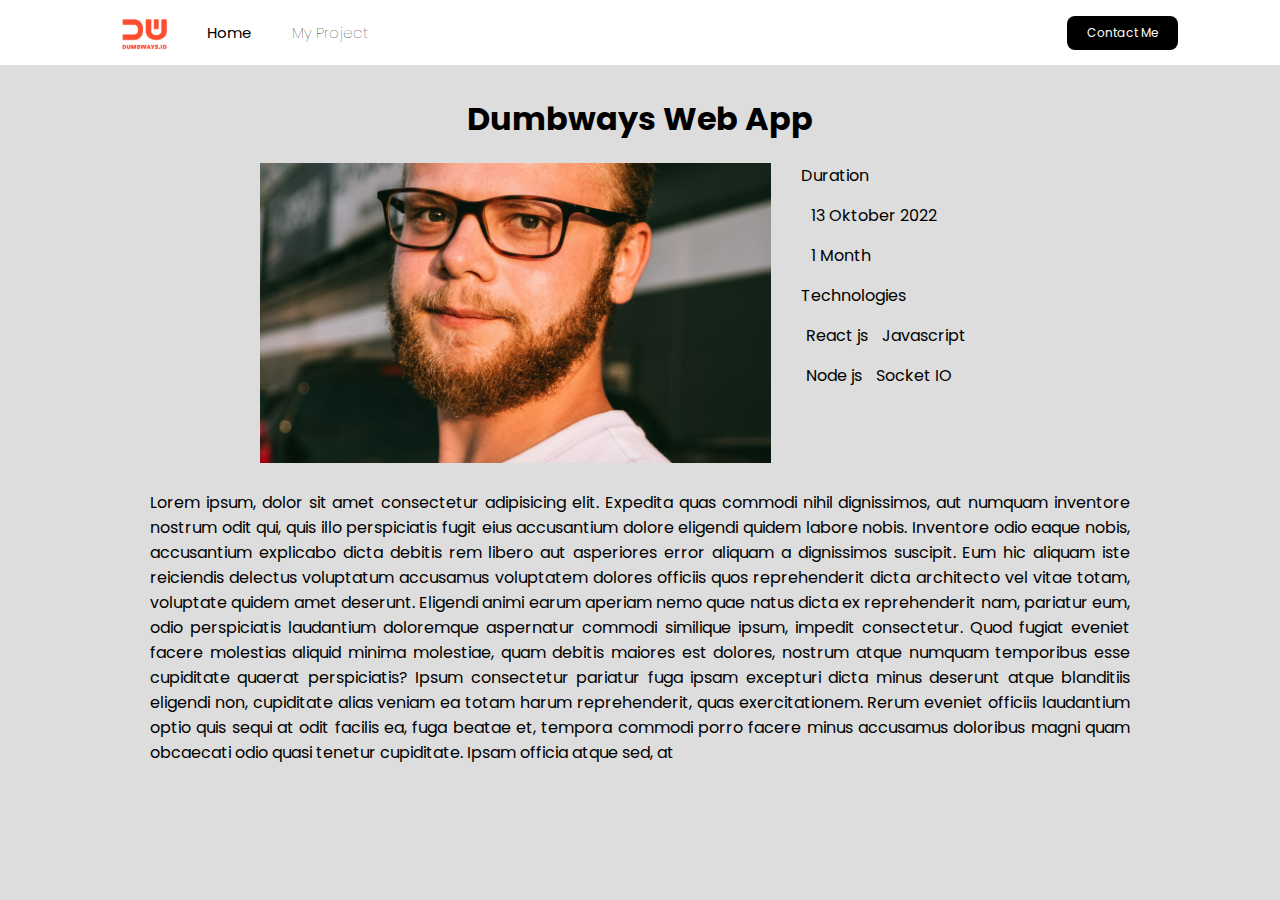
==== blog-detail.html @ d135a319 "tugas ke 5" ====
<!DOCTYPE html>
<html lang="en">
  <head>
    <meta charset="UTF-8" />
    <meta http-equiv="X-UA-Compatible" content="IE=edge" />
    <meta name="viewport" content="width=device-width, initial-scale=1.0" />
    <link
      href="https://fonts.googleapis.com/css2?family=Poppins:wght@200;300;500&display=swap"
      rel="stylesheet"
    />
    <link
      rel="stylesheet"
      href="https://cdnjs.cloudflare.com/ajax/libs/font-awesome/6.2.0/css/all.min.css"
      integrity="sha512-xh6O/CkQoPOWDdYTDqeRdPCVd1SpvCA9XXcUnZS2FmJNp1coAFzvtCN9BmamE+4aHK8yyUHUSCcJHgXloTyT2A=="
      crossorigin="anonymous"
      referrerpolicy="no-referrer"
    />
    <link rel="stylesheet" href="./assets/blog-detail.css" />
    <title>Blog Details</title>
  </head>
  <body>
    <header>
      <nav>
        <ul>
          <li>
            <a href="#"><img src="./assets/img/brandred.png" /></a>
          </li>
          <li>
            <a href="/"><b>Home</b></a>
          </li>
          <li><a href="blog.html">My Project</a></li>
        </ul>
        <a href="form.html" class="btn">Contact Me</a>
      </nav>
    </header>
    <div class="container">
      <h1>Dumbways Web App</h1>
      <div class="blog-container">
        <div class="image-detail">
          <img src="./assets/img/vicky-unsplash.jpg" alt="images" />
        </div>
        <div class="detail-blog">
          <span>Duration</span>
          <div>
            <i class="fa-solid fa-calendar-days"></i>
            <span style="margin-left: 10px">13 Oktober 2022</span>
          </div>
          <div>
            <i class="fa-regular fa-clock"></i>
            <span style="margin-left: 10px">1 Month</span>
          </div>
          <span>Technologies</span>
          <div>
            <i class="fa-brands fa-react"></i>
            <span style="margin: 5px">React js</span>
            <i class="fa-brands fa-square-js"></i>
            <span style="margin: 5px">Javascript</span>
          </div>
          <div>
            <i class="fa-brands fa-node-js"></i>
            <span style="margin: 5px">Node js</span>
            <i class="fa-solid fa-circle-info"></i>
            <span style="margin: 5px">Socket IO</span>
          </div>
        </div>
      </div>
      <div class="section">
        <p>
          Lorem ipsum, dolor sit amet consectetur adipisicing elit. Expedita
          quas commodi nihil dignissimos, aut numquam inventore nostrum odit
          qui, quis illo perspiciatis fugit eius accusantium dolore eligendi
          quidem labore nobis. Inventore odio eaque nobis, accusantium explicabo
          dicta debitis rem libero aut asperiores error aliquam a dignissimos
          suscipit. Eum hic aliquam iste reiciendis delectus voluptatum
          accusamus voluptatem dolores officiis quos reprehenderit dicta
          architecto vel vitae totam, voluptate quidem amet deserunt. Eligendi
          animi earum aperiam nemo quae natus dicta ex reprehenderit nam,
          pariatur eum, odio perspiciatis laudantium doloremque aspernatur
          commodi similique ipsum, impedit consectetur. Quod fugiat eveniet
          facere molestias aliquid minima molestiae, quam debitis maiores est
          dolores, nostrum atque numquam temporibus esse cupiditate quaerat
          perspiciatis? Ipsum consectetur pariatur fuga ipsam excepturi dicta
          minus deserunt atque blanditiis eligendi non, cupiditate alias veniam
          ea totam harum reprehenderit, quas exercitationem. Rerum eveniet
          officiis laudantium optio quis sequi at odit facilis ea, fuga beatae
          et, tempora commodi porro facere minus accusamus doloribus magni quam
          obcaecati odio quasi tenetur cupiditate. Ipsam officia atque sed, at
        </p>
      </div>
    </div>
  </body>
</html>
---- assets/blog-detail.css ----
* {
  margin: 0;
  padding: 0;
  box-sizing: border-box;
}

body {
  font-family: "Poppins", sans-serif;
  background: #ddd;
}

nav {
  display: flex;
  background-color: white;
  align-items: center;
  justify-content: space-between;
  padding: 1vh 8vw;
}

a {
  text-decoration: none;
  color: black;
}

nav ul {
  display: flex;
  list-style-type: none;
  align-items: center;
}

nav ul li {
  list-style-type: none;
  margin: 0 20px;
  font-weight: lighter;
  font-size: 15px;
}

nav ul li a {
  align-items: center;
}

nav ul li a:hover {
  font-weight: bold;
}

nav ul li img {
  margin-top: 10px;
  width: 45px;
}

.btn {
  background-color: black;
  color: white;
  padding: 8px 20px;
  font-size: 12px;
  border-radius: 8px;
}
.btn:hover {
  opacity: 0.6;
}

.container {
  margin-top: 30px;
}

.container h1 {
  text-align: center;
}
.blog-container {
  display: flex;
  width: 800px;
  margin: auto;
  padding: 20px;
  gap: 30px;
}

.image-detail {
  flex: 70%;
}

.image-detail img {
  width: 100%;
  height: 300px;
  object-fit: cover;
}

.detail-blog {
  display: flex;
  flex: 30%;
  gap: 15px;
  flex-direction: column;
}

.download-apps {
  display: flex;
  margin: 20px 0;
  gap: 15px;
}

.section {
  margin: 0 150px;
}

.section p {
  text-align: justify;
  margin-bottom: 50px;
}
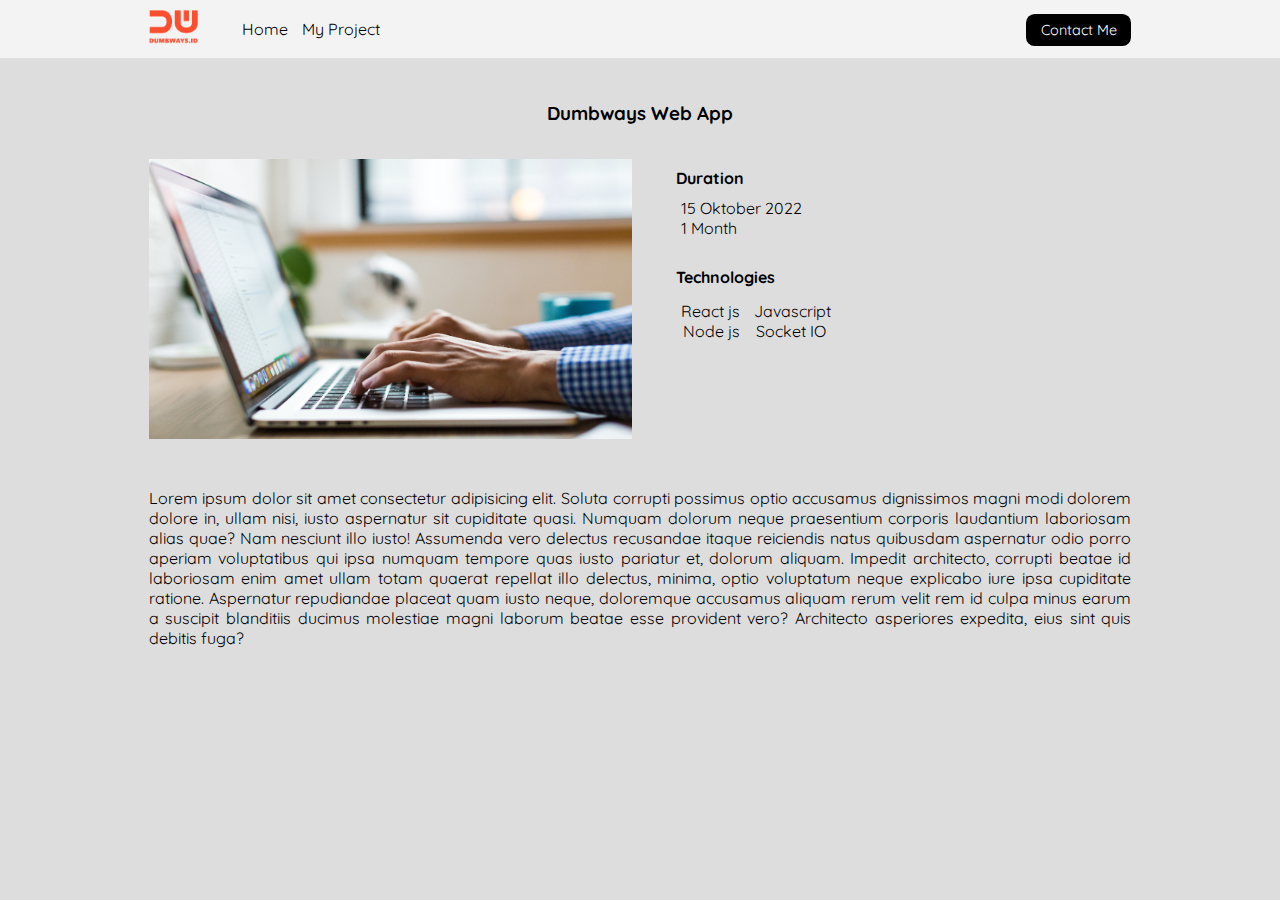
==== commit 98d71c73: "d5 updated task" ====
--- a/blog-detail.html
+++ b/blog-detail.html
@@ -5,88 +5,87 @@
     <meta http-equiv="X-UA-Compatible" content="IE=edge" />
     <meta name="viewport" content="width=device-width, initial-scale=1.0" />
     <link
-      href="https://fonts.googleapis.com/css2?family=Poppins:wght@200;300;500&display=swap"
-      rel="stylesheet"
-    />
-    <link
       rel="stylesheet"
       href="https://cdnjs.cloudflare.com/ajax/libs/font-awesome/6.2.0/css/all.min.css"
       integrity="sha512-xh6O/CkQoPOWDdYTDqeRdPCVd1SpvCA9XXcUnZS2FmJNp1coAFzvtCN9BmamE+4aHK8yyUHUSCcJHgXloTyT2A=="
       crossorigin="anonymous"
       referrerpolicy="no-referrer"
     />
-    <link rel="stylesheet" href="./assets/blog-detail.css" />
-    <title>Blog Details</title>
+    <link rel="stylesheet" href="./assets/css/style.css" />
+    <link rel="stylesheet" href="./assets/css/blog-detail.css" />
+    <title>Blog details</title>
   </head>
   <body>
     <header>
       <nav>
-        <ul>
-          <li>
-            <a href="#"><img src="./assets/img/brandred.png" /></a>
-          </li>
-          <li>
-            <a href="/"><b>Home</b></a>
-          </li>
-          <li><a href="blog.html">My Project</a></li>
-        </ul>
-        <a href="form.html" class="btn">Contact Me</a>
+        <div class="brands">
+          <img src="./assets/img/brandred.png" alt="brands" class="logo" />
+        </div>
+        <div class="nav-left">
+          <ul>
+            <li><a href="/">Home</a></li>
+            <li>
+              <a href="blog.html">My Project</a>
+            </li>
+          </ul>
+        </div>
+        <div class="nav-right">
+          <a href="form.html" class="btn home">Contact Me</a>
+        </div>
       </nav>
     </header>
-    <div class="container">
-      <h1>Dumbways Web App</h1>
-      <div class="blog-container">
-        <div class="image-detail">
-          <img src="./assets/img/vicky-unsplash.jpg" alt="images" />
+    <main>
+      <div class="detail-container">
+        <h3>Dumbways Web App</h3>
+        <div class="blog-detail">
+          <section class="info-image">
+            <img src="./assets/img/work-unsplash.jpg" alt="images" />
+          </section>
+          <section class="info-details">
+            <div class="duration">
+              <h4 class="duration">Duration</h4>
+              <i class="fa-solid fa-calendar-days"></i>
+              <span style="margin: 5px">15 Oktober 2022</span>
+              <br />
+              <i class="fa-regular fa-clock"></i>
+              <span style="margin: 5px">1 Month</span>
+            </div>
+            <div class="technologies">
+              <h4 class="tech">Technologies</h4>
+              <div>
+                <i class="fa-brands fa-react"></i>
+                <span style="margin: 5px">React js</span>
+                <i class="fa-brands fa-square-js"></i>
+                <span style="margin: 5px">Javascript</span>
+              </div>
+              <div>
+                <i class="fa-brands fa-node-js"></i>
+                <span style="margin: 7px">Node js</span>
+                <i class="fa-solid fa-circle-info"></i>
+                <span style="margin: 5px">Socket IO</span>
+              </div>
+            </div>
+          </section>
         </div>
-        <div class="detail-blog">
-          <span>Duration</span>
-          <div>
-            <i class="fa-solid fa-calendar-days"></i>
-            <span style="margin-left: 10px">13 Oktober 2022</span>
-          </div>
-          <div>
-            <i class="fa-regular fa-clock"></i>
-            <span style="margin-left: 10px">1 Month</span>
-          </div>
-          <span>Technologies</span>
-          <div>
-            <i class="fa-brands fa-react"></i>
-            <span style="margin: 5px">React js</span>
-            <i class="fa-brands fa-square-js"></i>
-            <span style="margin: 5px">Javascript</span>
-          </div>
-          <div>
-            <i class="fa-brands fa-node-js"></i>
-            <span style="margin: 5px">Node js</span>
-            <i class="fa-solid fa-circle-info"></i>
-            <span style="margin: 5px">Socket IO</span>
-          </div>
-        </div>
+        <article>
+          <p>
+            Lorem ipsum dolor sit amet consectetur adipisicing elit. Soluta
+            corrupti possimus optio accusamus dignissimos magni modi dolorem
+            dolore in, ullam nisi, iusto aspernatur sit cupiditate quasi.
+            Numquam dolorum neque praesentium corporis laudantium laboriosam
+            alias quae? Nam nesciunt illo iusto! Assumenda vero delectus
+            recusandae itaque reiciendis natus quibusdam aspernatur odio porro
+            aperiam voluptatibus qui ipsa numquam tempore quas iusto pariatur
+            et, dolorum aliquam. Impedit architecto, corrupti beatae id
+            laboriosam enim amet ullam totam quaerat repellat illo delectus,
+            minima, optio voluptatum neque explicabo iure ipsa cupiditate
+            ratione. Aspernatur repudiandae placeat quam iusto neque, doloremque
+            accusamus aliquam rerum velit rem id culpa minus earum a suscipit
+            blanditiis ducimus molestiae magni laborum beatae esse provident
+            vero? Architecto asperiores expedita, eius sint quis debitis fuga?
+          </p>
+        </article>
       </div>
-      <div class="section">
-        <p>
-          Lorem ipsum, dolor sit amet consectetur adipisicing elit. Expedita
-          quas commodi nihil dignissimos, aut numquam inventore nostrum odit
-          qui, quis illo perspiciatis fugit eius accusantium dolore eligendi
-          quidem labore nobis. Inventore odio eaque nobis, accusantium explicabo
-          dicta debitis rem libero aut asperiores error aliquam a dignissimos
-          suscipit. Eum hic aliquam iste reiciendis delectus voluptatum
-          accusamus voluptatem dolores officiis quos reprehenderit dicta
-          architecto vel vitae totam, voluptate quidem amet deserunt. Eligendi
-          animi earum aperiam nemo quae natus dicta ex reprehenderit nam,
-          pariatur eum, odio perspiciatis laudantium doloremque aspernatur
-          commodi similique ipsum, impedit consectetur. Quod fugiat eveniet
-          facere molestias aliquid minima molestiae, quam debitis maiores est
-          dolores, nostrum atque numquam temporibus esse cupiditate quaerat
-          perspiciatis? Ipsum consectetur pariatur fuga ipsam excepturi dicta
-          minus deserunt atque blanditiis eligendi non, cupiditate alias veniam
-          ea totam harum reprehenderit, quas exercitationem. Rerum eveniet
-          officiis laudantium optio quis sequi at odit facilis ea, fuga beatae
-          et, tempora commodi porro facere minus accusamus doloribus magni quam
-          obcaecati odio quasi tenetur cupiditate. Ipsam officia atque sed, at
-        </p>
-      </div>
-    </div>
+    </main>
   </body>
 </html>
--- a/assets/css/style.css
+++ b/assets/css/style.css
@@ -0,0 +1,145 @@
+@import url("https://fonts.googleapis.com/css2?family=Quicksand:wght@300;400;500&display=swap");
+
+* {
+  margin: 0;
+  padding: 0;
+  box-sizing: border-box;
+  font-family: "Quicksand", sans-serif;
+}
+
+body {
+  background-color: #ddd;
+}
+
+header {
+  display: inline;
+}
+
+/* Navbar */
+
+nav {
+  display: flex;
+  align-items: center;
+  background-color: #f4f3f3;
+  padding: 0.6em 9.3em;
+  gap: 0.9em;
+}
+
+.brands {
+  cursor: pointer;
+}
+
+.nav-left {
+  flex: 1;
+}
+
+.nav-left > ul {
+  display: flex;
+  list-style-type: none;
+  margin-left: 1.8em;
+  gap: 0.9em;
+}
+
+.nav-left ul li > a {
+  text-decoration: none;
+  color: black;
+}
+
+.nav-left ul li > a:hover {
+  font-weight: bold;
+}
+
+.logo {
+  width: 3.1em;
+}
+
+.btn {
+  background-color: black;
+  color: white;
+  padding: 0.5em 1em;
+  border-radius: 0.6em;
+  cursor: pointer;
+  text-decoration: none;
+  font-size: 0.9em;
+}
+
+.btn:hover {
+  opacity: 0.6;
+}
+
+/* Navbar End  */
+
+.flex-container {
+  display: flex;
+  padding: 0.6em 9.3em;
+}
+
+/*hero section */
+.flex-rows {
+  display: flex;
+  background-color: #fff;
+  border-radius: 0.5em;
+  margin: 50px auto;
+  padding: 2.1em;
+}
+
+.hero-section {
+  flex: 2;
+  flex-direction: column;
+  padding: 50px 70px 0 0;
+  text-align: justify;
+  font-size: 0.9em;
+  font-weight: 500;
+}
+
+.hero-section > h1 {
+  padding-bottom: 0.9em;
+}
+
+.infos {
+  display: flex;
+  align-items: center;
+  margin: 30px auto;
+  gap: 1em;
+}
+
+.infos > .cv {
+  text-decoration: none;
+  color: black;
+}
+
+.social-media {
+  display: flex;
+  margin-top: 50px;
+  gap: 0.8em;
+}
+
+.social-media > a {
+  color: black;
+}
+
+/* hero section end */
+
+.card-section {
+  flex: 1;
+}
+
+.card {
+  text-align: center;
+  padding-bottom: 0.9em;
+  background-color: white;
+  border-radius: 0.3em;
+  box-shadow: 0 0.25em 0.5em 0 rgba(0, 0, 0, 0.4);
+  overflow: hidden;
+}
+
+.card > p {
+  font-weight: 500;
+  font-size: 0.8em;
+}
+
+.card > img {
+  width: 100%;
+  height: 20em;
+  object-fit: cover;
+}
--- a/assets/css/blog-detail.css
+++ b/assets/css/blog-detail.css
@@ -0,0 +1,49 @@
+.detail-container {
+  display: flex;
+  flex-direction: column;
+  padding: 0.6em 9.3em;
+}
+
+.detail-container > h3 {
+  text-align: center;
+  margin: 1.8em 0;
+}
+
+.blog-detail {
+  display: flex;
+  gap: 0.9em;
+}
+
+.info-image {
+  display: flex;
+  flex-basis: 50%;
+}
+
+.info-image > img {
+  width: 100%;
+  height: 17.5em;
+}
+
+.info-details {
+  flex-basis: 50%;
+  padding: 0.6em 1.8em;
+}
+
+.duration {
+  margin-bottom: 0.6em;
+}
+
+.technologies {
+  display: flex;
+  margin-top: 1.8em;
+  flex-direction: column;
+}
+
+.technologies > .tech {
+  margin-bottom: 0.9em;
+}
+
+article {
+  margin-top: 3.1em;
+  text-align: justify;
+}
